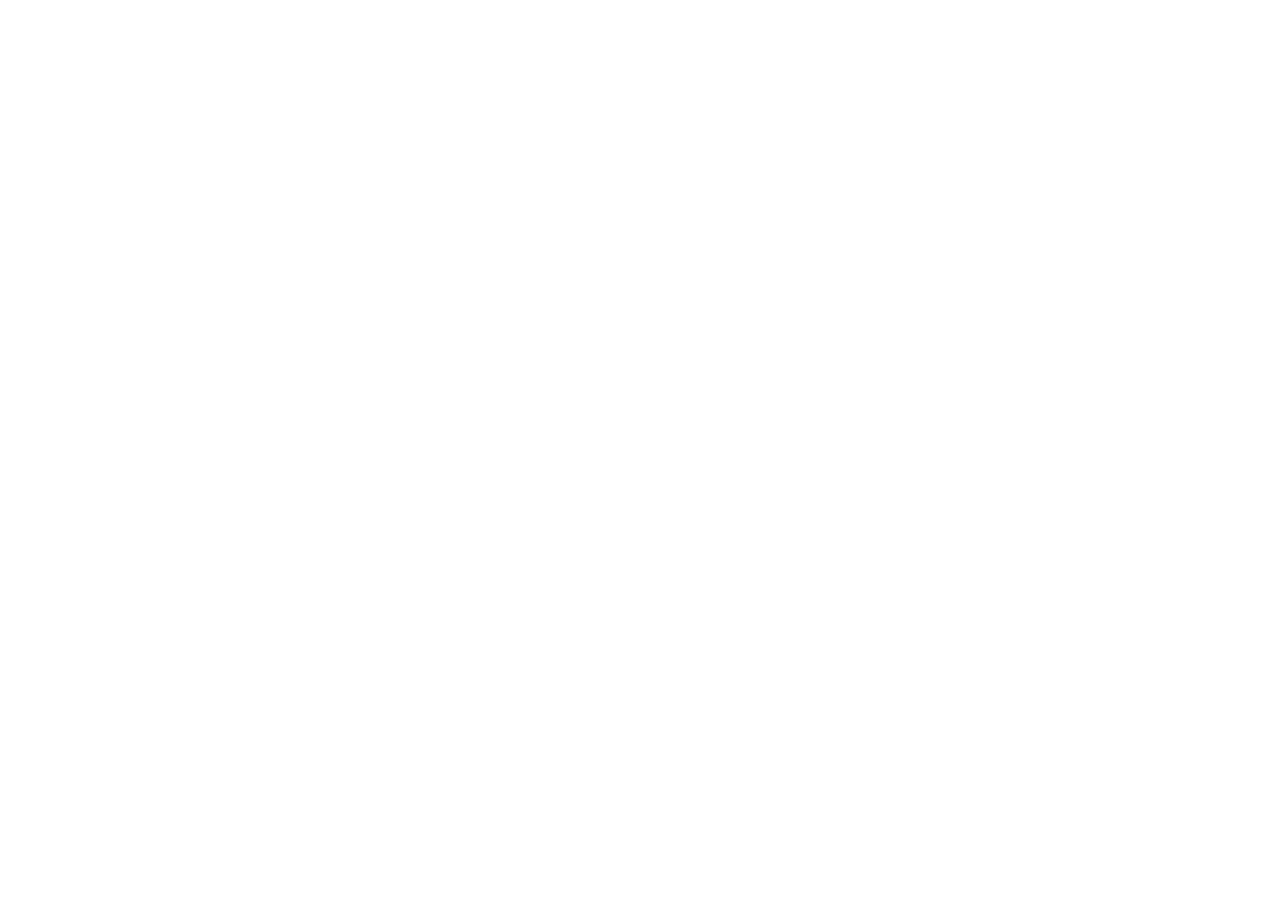
==== index_arnold.html @ 1c92f7a1 "check" ====
<!DOCTYPE html>
<html lang="fr">
<head>
    <meta charset="UTF-8">
    <meta http-equiv="X-UA-Compatible" content="IE=edge">
    <meta name="viewport" content="width=device-width, initial-scale=1.0">
    <title>SITE CUPCAKES</title>
</head>
<body>
    

</body>
</html>
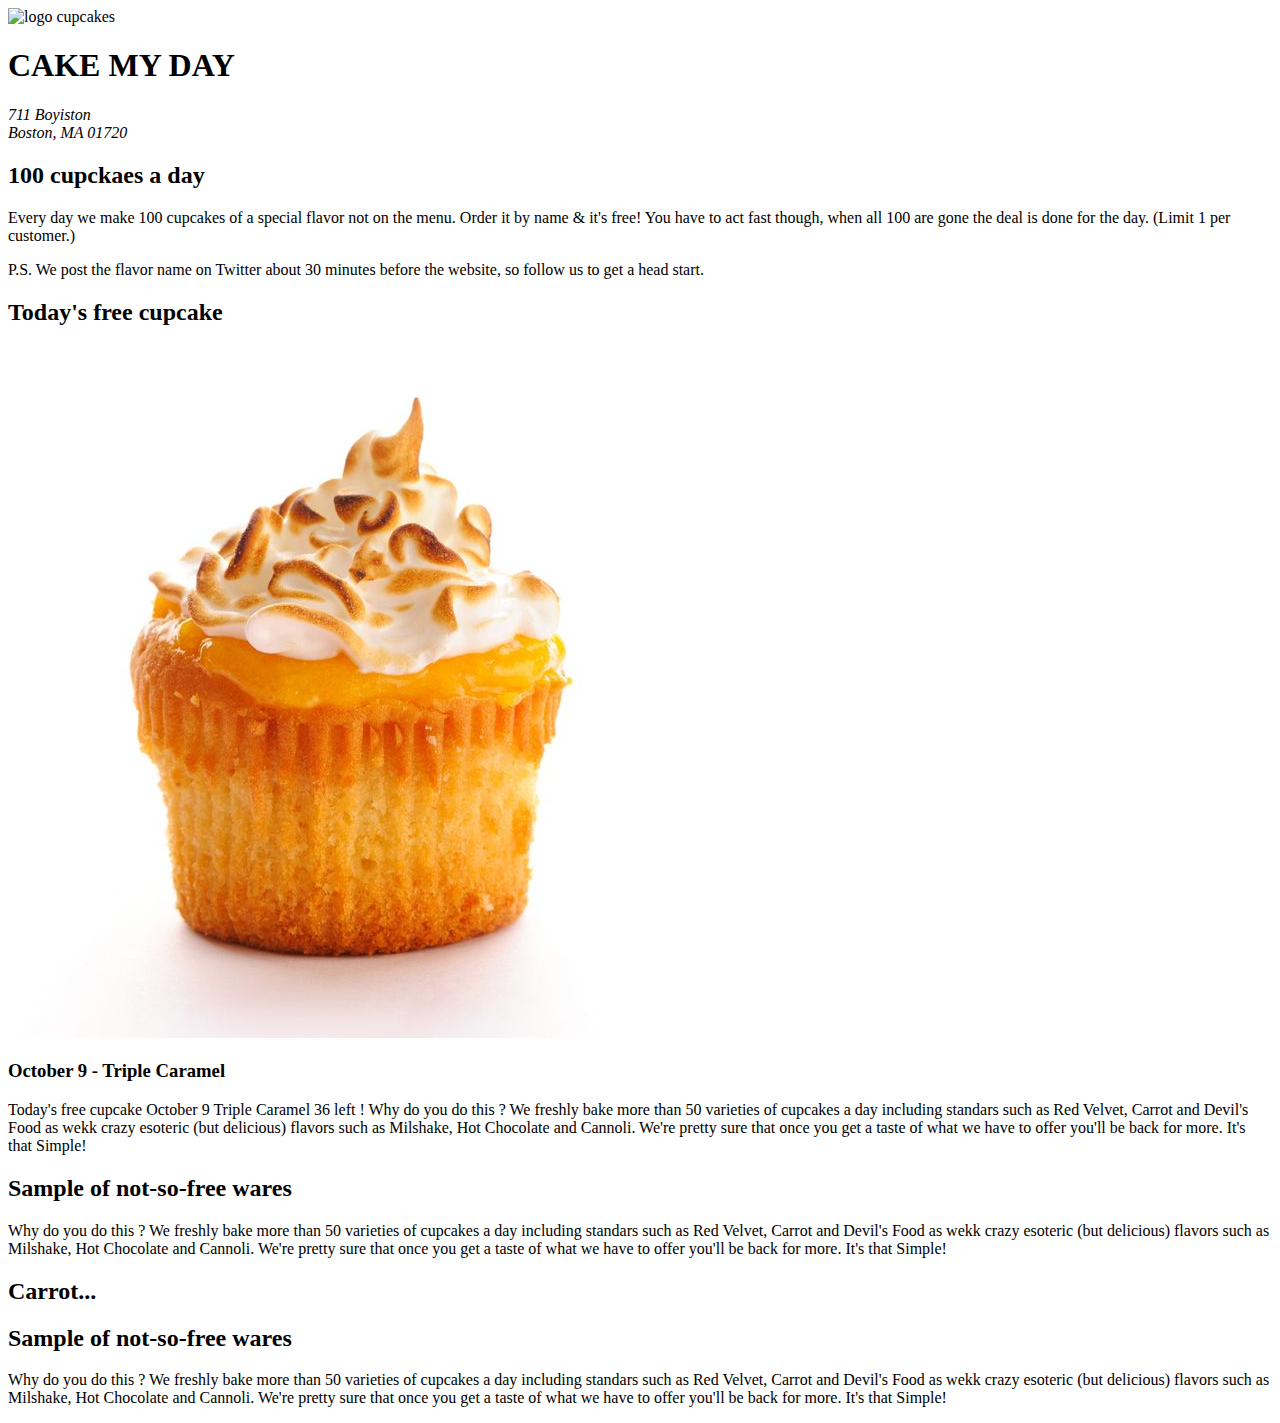
==== commit 32af3645: "index arnold" ====
--- a/index_arnold.html
+++ b/index_arnold.html
@@ -7,7 +7,72 @@
     <title>SITE CUPCAKES</title>
 </head>
 <body>
+    <!DOCTYPE html>
+<html lang="fr">
+<head>
+    <meta charset="UTF-8">
+    <meta http-equiv="X-UA-Compatible" content="IE=edge">
+    <meta name="viewport" content="width=device-width, initial-scale=1.0">
+    <title>SITE CUPCAKES</title>
+</head>
+<body>
+    <!-- en-tête -->
+    <header>
+        <img src="img/logo" alt="logo cupcakes">
+        <h1>CAKE MY DAY</h1>
+        <address>711 Boyiston
+            <br>
+            Boston, MA 01720
+        </address>
+    </header>
+    <!-- fin en-tête -->
+
+    <!-- conteneur : contenu princpal -->
+    <main>
+        <section>
+            <h2>100 cupckaes a day</h2>
+            <p>Every day we make 100 cupcakes of a special flavor not on the menu. Order it by name & it's free! You have to act fast though, when all 100 are gone the deal is done for the day. (Limit 1 per customer.) </p>
+            <p>P.S. We post the flavor name on Twitter about 30 minutes before the website, so follow us to get a head start.</p>
+        </section>
+        <!-- fin section 1 -->
+
+        <section>
+            <h2>Today's free cupcake</h2>
+            <img src="img/cupcake1.jpg" alt="">
+            <h3>October 9 - Triple Caramel</h3>
+            <p>Today's free cupcake
+                October 9
+                Triple Caramel
+                36 left !
+               
+                Why do you do this ?
+                We freshly bake more than 50 varieties of cupcakes a day including standars such as Red Velvet, Carrot and Devil's Food as wekk crazy esoteric (but delicious) flavors such as Milshake, Hot Chocolate and Cannoli. We're pretty sure that once you get a taste of what we have to offer you'll be back for more. It's that Simple!</p>
+        </section>
+        <!-- fin section 2 -->
+
+        <section>
+            <h2>Sample of not-so-free wares</h2>
+            <p>Why do you do this ?
+                We freshly bake more than 50 varieties of cupcakes a day including standars such as Red Velvet, Carrot and Devil's Food as wekk crazy esoteric (but delicious) flavors such as Milshake, Hot Chocolate and Cannoli. We're pretty sure that once you get a taste of what we have to offer you'll be back for more. It's that Simple!</p>
+        </section>
+        <!-- fin section 3 -->
+
+        <section>
+            <h2>Carrot...</h2>
+            <p><section>
+                <h2>Sample of not-so-free wares</h2>
+                <p>Why do you do this ?
+                    We freshly bake more than 50 varieties of cupcakes a day including standars such as Red Velvet, Carrot and Devil's Food as wekk crazy esoteric (but delicious) flavors such as Milshake, Hot Chocolate and Cannoli. We're pretty sure that once you get a taste of what we have to offer you'll be back for more. It's that Simple!</p>
+            </section>
+            <!-- fin section 3 --></p>
+        </section>
+        <!-- fin section 3 -->
+
+    </main>
+    <!-- fin conteneur -->
+      
     
+</html>
 
 </body>
 </html>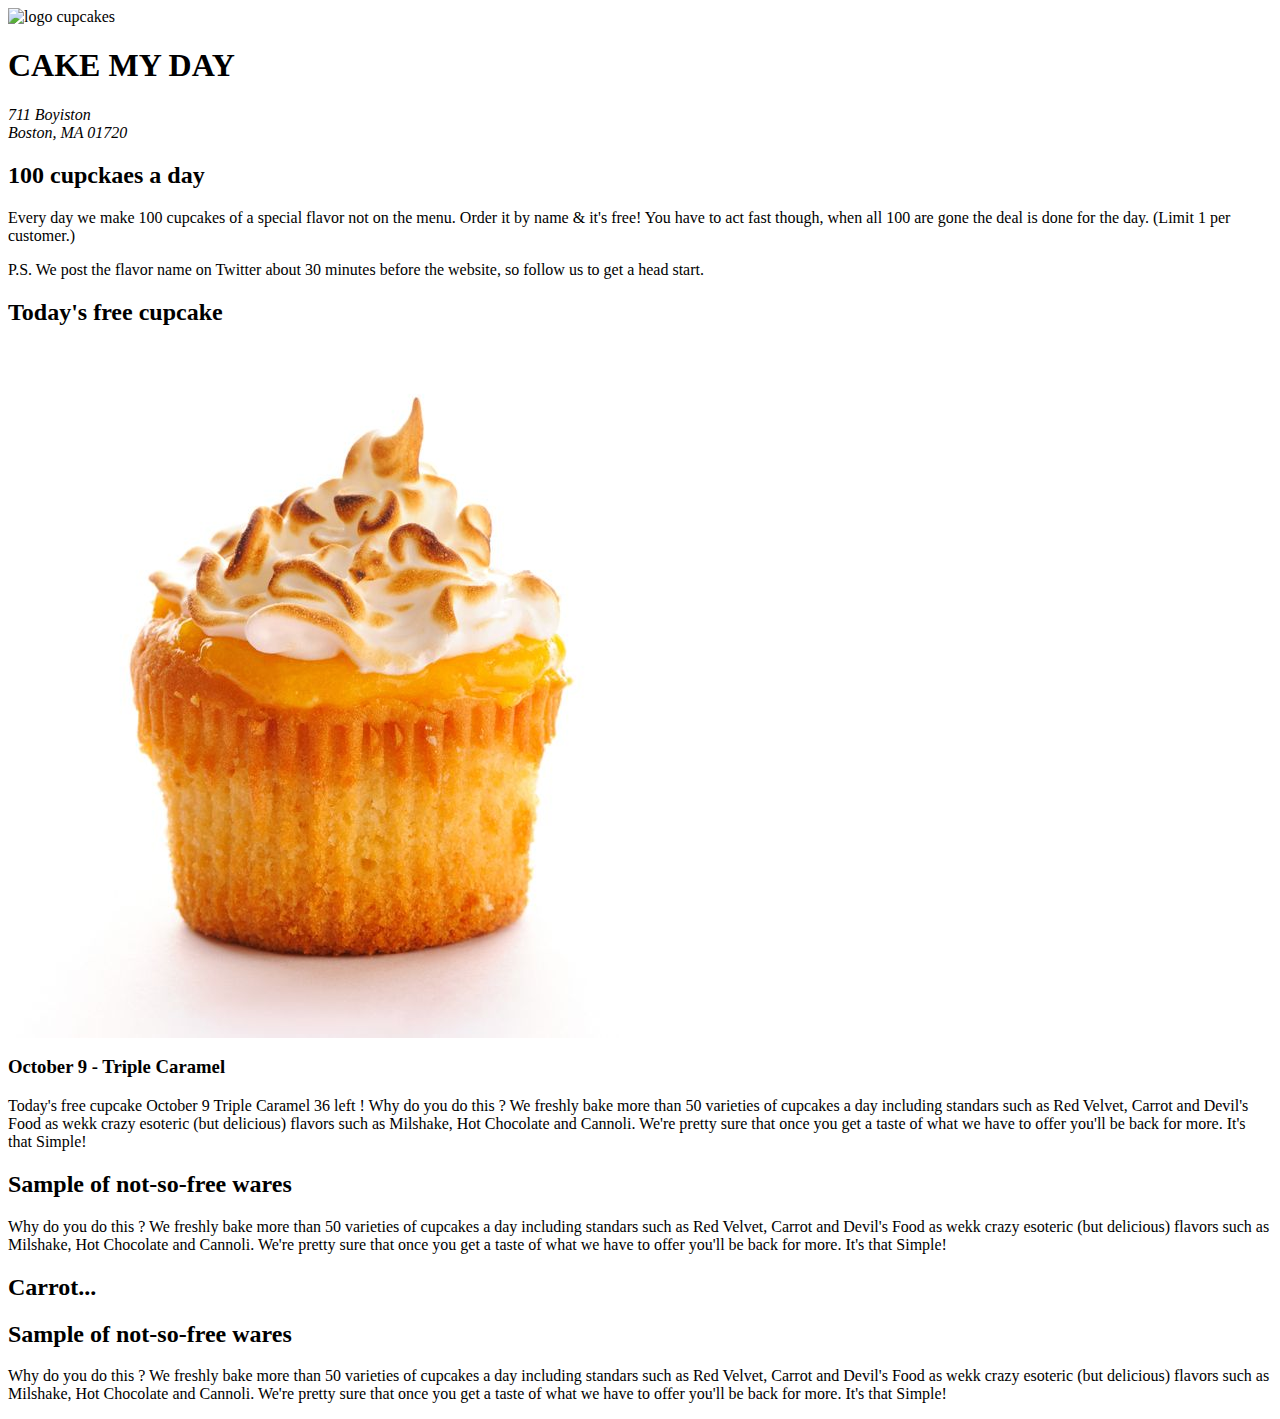
==== commit a323b906: "Update index_arnold.html" ====
--- a/index_arnold.html
+++ b/index_arnold.html
@@ -1,11 +1,4 @@
-<!DOCTYPE html>
-<html lang="fr">
-<head>
-    <meta charset="UTF-8">
-    <meta http-equiv="X-UA-Compatible" content="IE=edge">
-    <meta name="viewport" content="width=device-width, initial-scale=1.0">
-    <title>SITE CUPCAKES</title>
-</head>
+
 <body>
     <!DOCTYPE html>
 <html lang="fr">
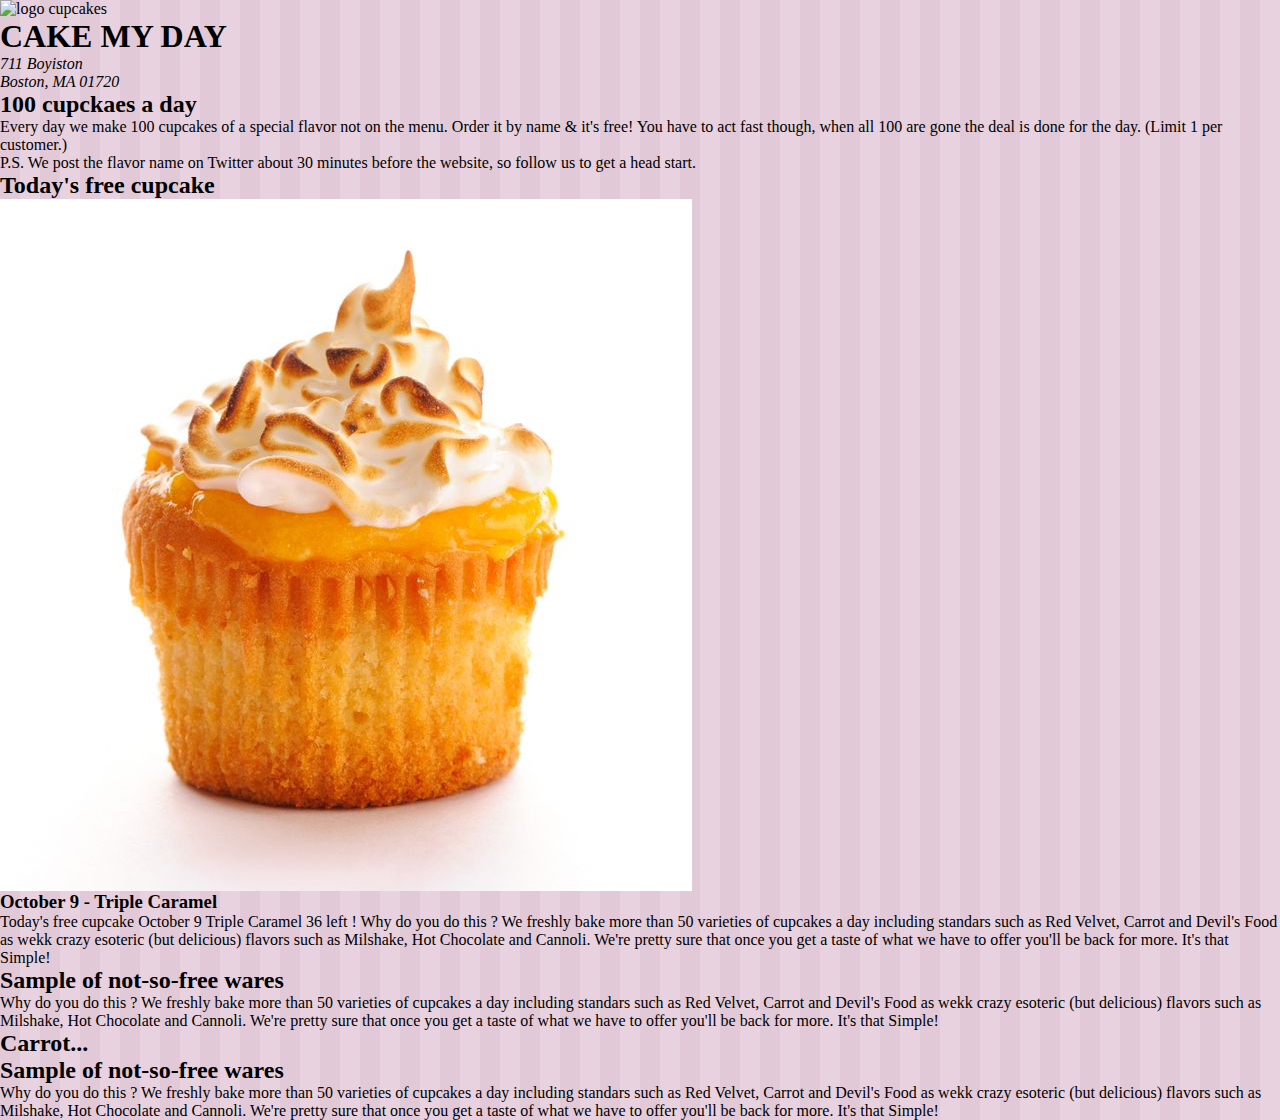
==== commit e67e9801: "cours suite" ====
--- a/index_arnold.html
+++ b/index_arnold.html
@@ -6,6 +6,8 @@
     <meta charset="UTF-8">
     <meta http-equiv="X-UA-Compatible" content="IE=edge">
     <meta name="viewport" content="width=device-width, initial-scale=1.0">
+
+    <link rel="stylesheet" href="css/style.css">
     <title>SITE CUPCAKES</title>
 </head>
 <body>
--- a/css/style.css
+++ b/css/style.css
@@ -0,0 +1,12 @@
+/* Styles css pour cupcakes*/
+
+* {
+    box-sizing: border-box;
+    margin: 0;
+    padding: 0;
+}
+
+body {
+    margin: 0 auto;
+    background: repeating-linear-gradient(90deg, #E2C9D7, #E2C9D7 20px, #E9D2DF 0, #E9D2DF 40px);
+}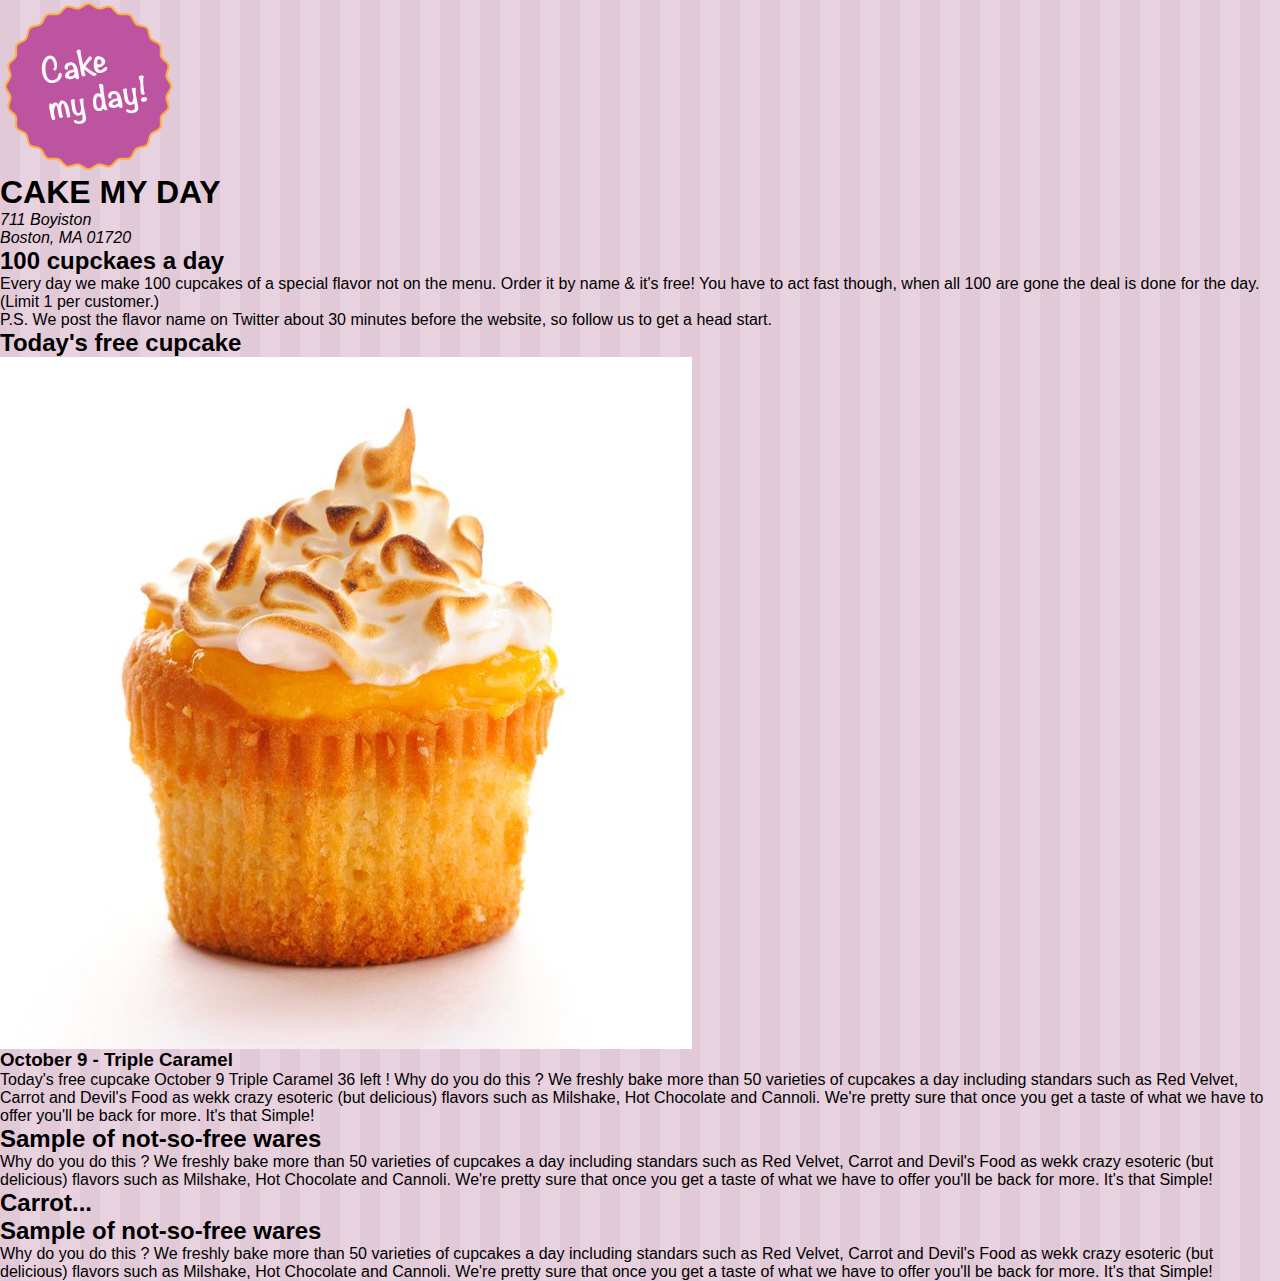
==== commit 76aed012: "suite cours" ====
--- a/index_arnold.html
+++ b/index_arnold.html
@@ -13,7 +13,7 @@
 <body>
     <!-- en-tête -->
     <header>
-        <img src="img/logo" alt="logo cupcakes">
+        <img src="img/logo.png" alt="logo cupcakes">
         <h1>CAKE MY DAY</h1>
         <address>711 Boyiston
             <br>
@@ -23,7 +23,7 @@
     <!-- fin en-tête -->
 
     <!-- conteneur : contenu princpal -->
-    <main>
+    <main class="container">
         <section>
             <h2>100 cupckaes a day</h2>
             <p>Every day we make 100 cupcakes of a special flavor not on the menu. Order it by name & it's free! You have to act fast though, when all 100 are gone the deal is done for the day. (Limit 1 per customer.) </p>
--- a/css/style.css
+++ b/css/style.css
@@ -6,7 +6,19 @@
     padding: 0;
 }
 
+/* déclaration des couleurs en :root */
+:root {
+    --pink: #bd549f;
+    --blanc: #fff;
+    --noir: #000;
+}
+
 body {
     margin: 0 auto;
     background: repeating-linear-gradient(90deg, #E2C9D7, #E2C9D7 20px, #E9D2DF 0, #E9D2DF 40px);
+    font-family: Arial, Helvetica, sans-serif;
+}
+
+.container{
+    
 }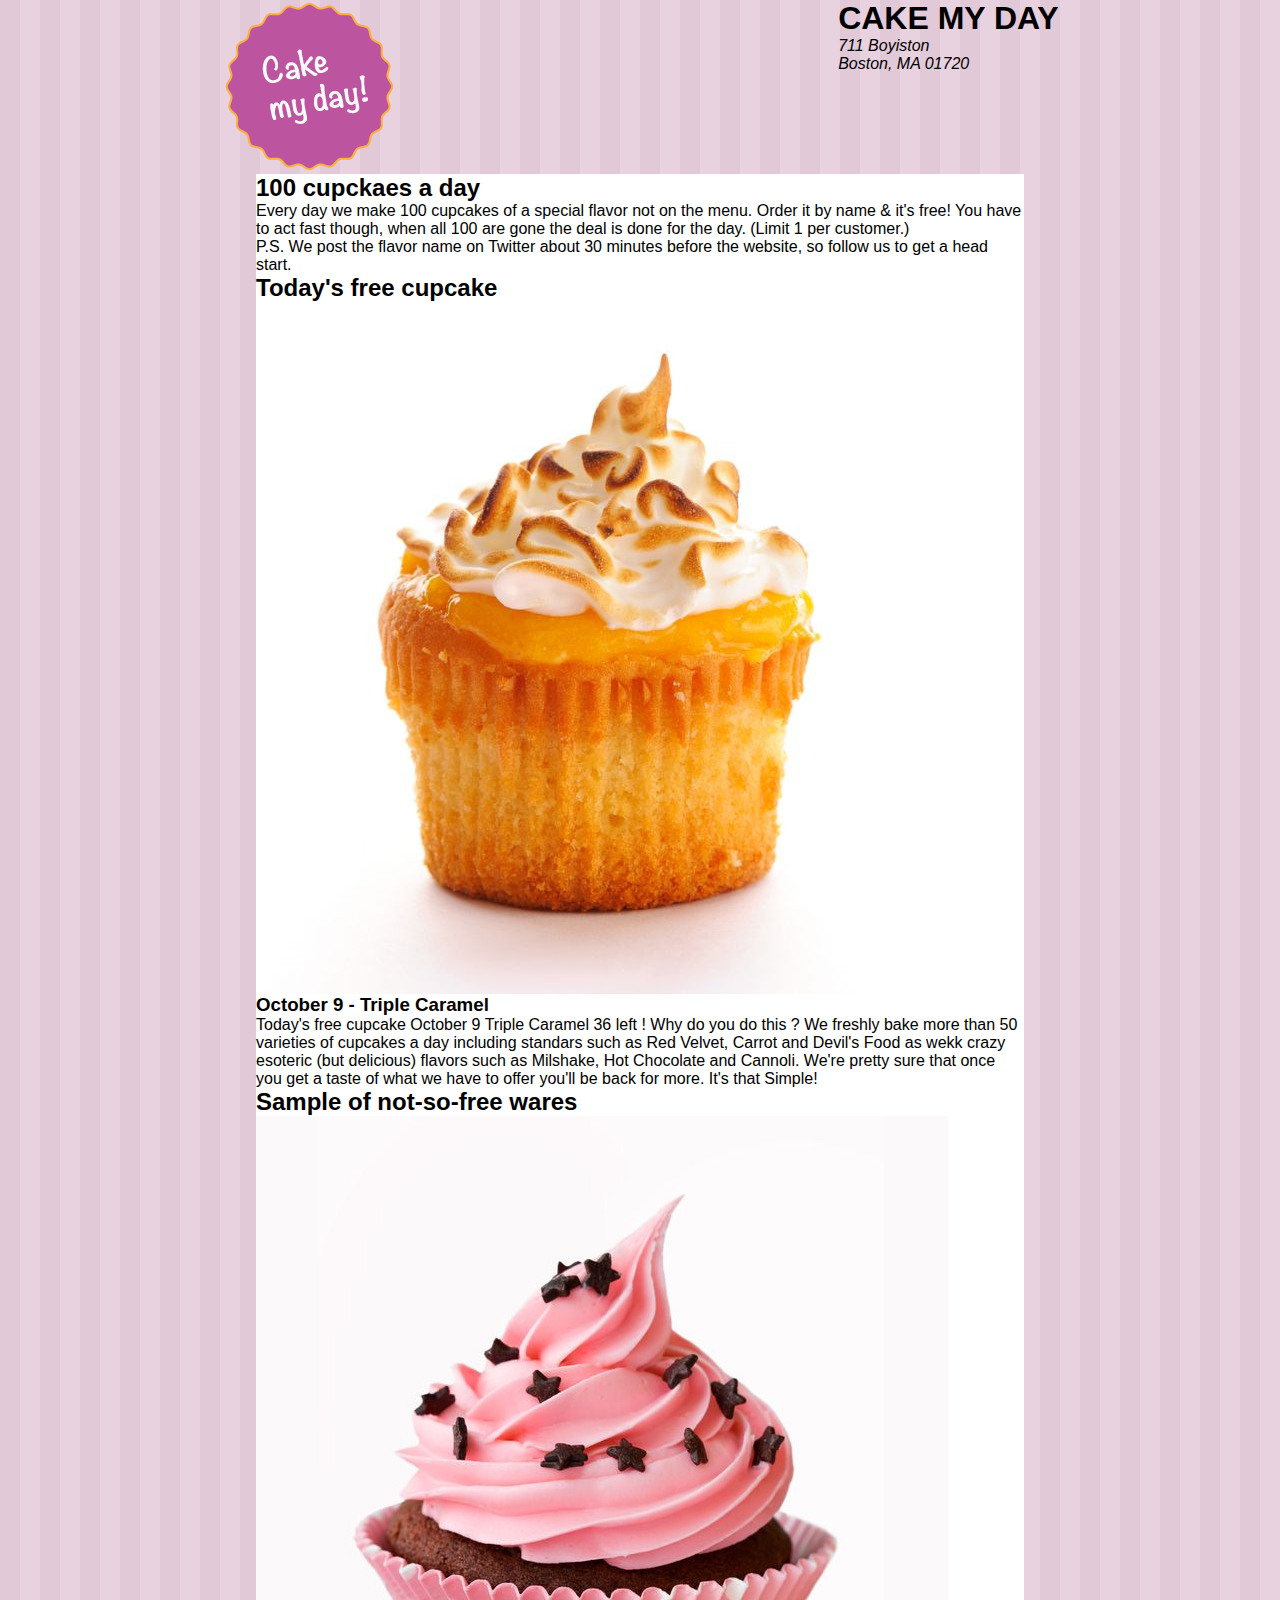
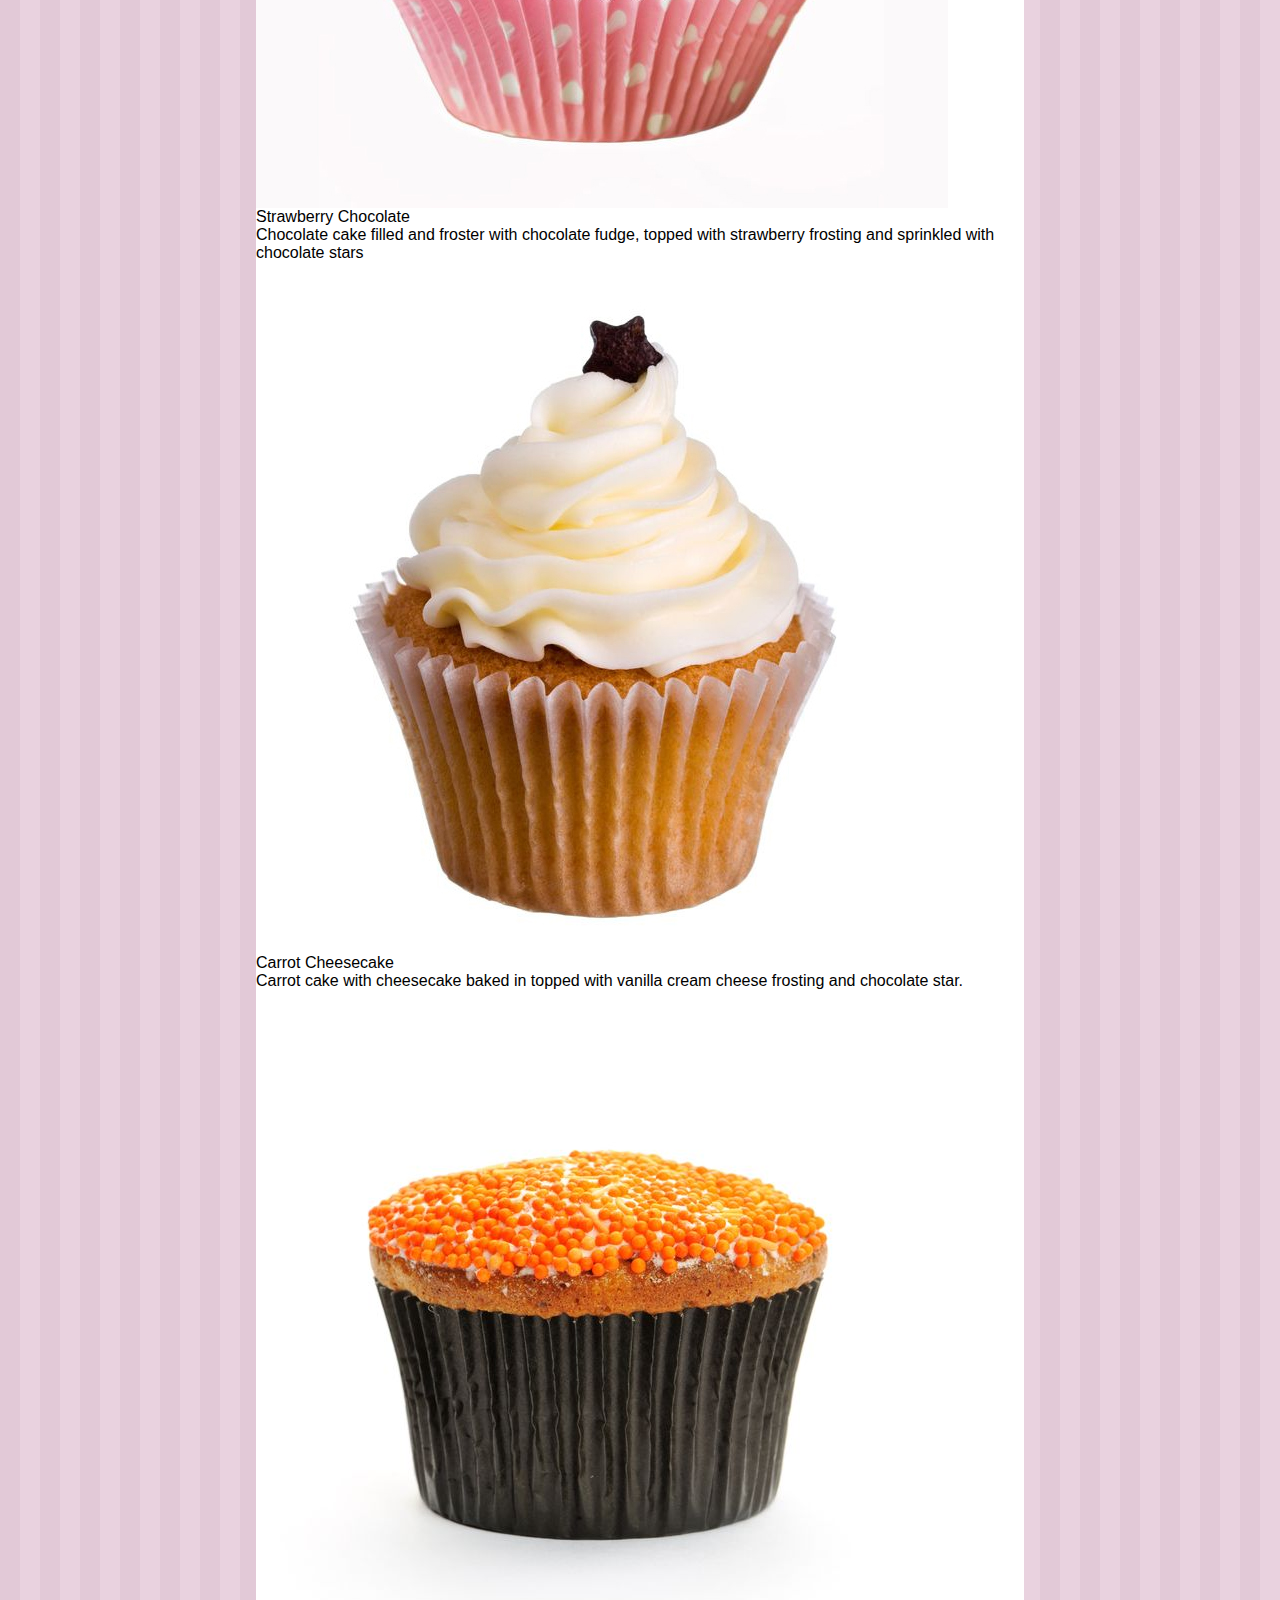
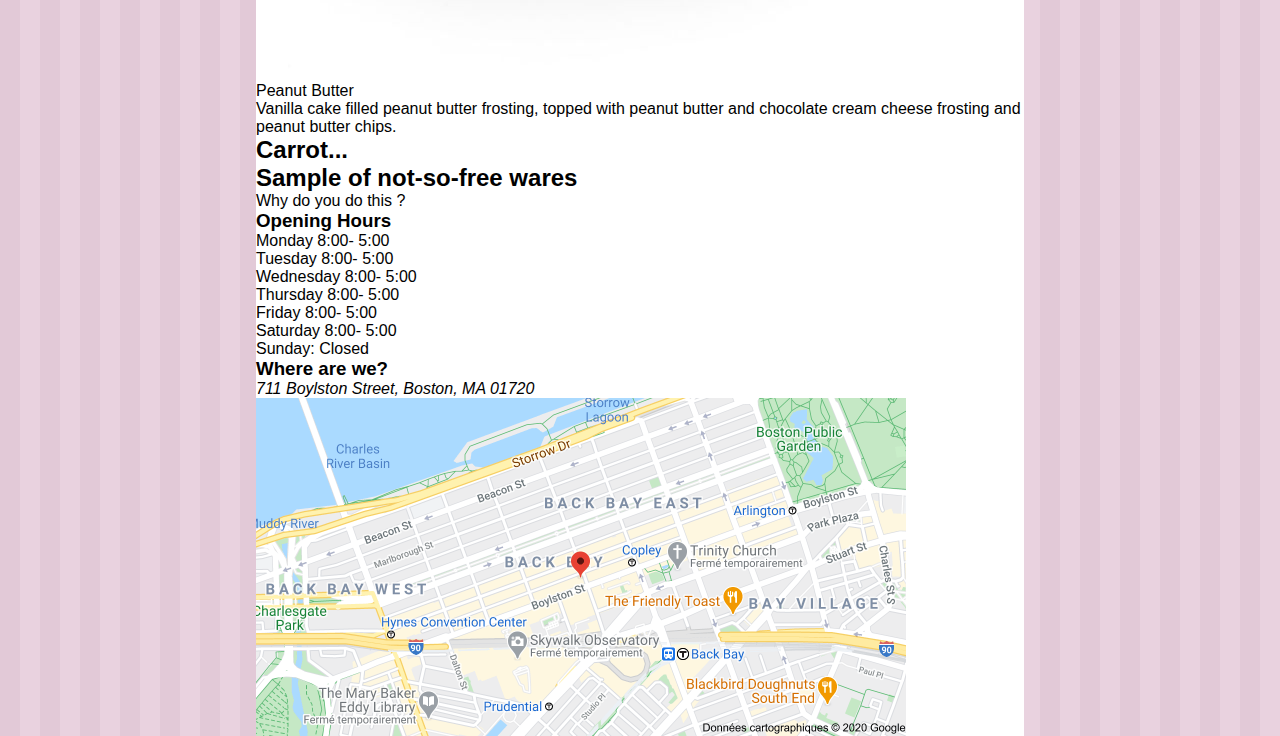
==== commit 6ce17e14: "suite cours" ====
--- a/index_arnold.html
+++ b/index_arnold.html
@@ -7,31 +7,32 @@
     <meta http-equiv="X-UA-Compatible" content="IE=edge">
     <meta name="viewport" content="width=device-width, initial-scale=1.0">
 
-    <link rel="stylesheet" href="css/style.css">
+    <link rel="stylesheet" href="css/style_arnold.css">
     <title>SITE CUPCAKES</title>
 </head>
 <body>
     <!-- en-tête -->
-    <header>
+    <header class="">
         <img src="img/logo.png" alt="logo cupcakes">
-        <h1>CAKE MY DAY</h1>
-        <address>711 Boyiston
-            <br>
+        <div>
+            <h1>CAKE MY DAY</h1>
+            <address>711 Boyiston<br>
             Boston, MA 01720
-        </address>
+            </address>
+        </div>
     </header>
     <!-- fin en-tête -->
 
     <!-- conteneur : contenu princpal -->
     <main class="container">
-        <section>
+        <section class="">
             <h2>100 cupckaes a day</h2>
             <p>Every day we make 100 cupcakes of a special flavor not on the menu. Order it by name & it's free! You have to act fast though, when all 100 are gone the deal is done for the day. (Limit 1 per customer.) </p>
             <p>P.S. We post the flavor name on Twitter about 30 minutes before the website, so follow us to get a head start.</p>
         </section>
         <!-- fin section 1 -->
 
-        <section>
+        <section class="">
             <h2>Today's free cupcake</h2>
             <img src="img/cupcake1.jpg" alt="">
             <h3>October 9 - Triple Caramel</h3>
@@ -45,29 +46,59 @@
         </section>
         <!-- fin section 2 -->
 
-        <section>
+        <section class="row">
             <h2>Sample of not-so-free wares</h2>
-            <p>Why do you do this ?
-                We freshly bake more than 50 varieties of cupcakes a day including standars such as Red Velvet, Carrot and Devil's Food as wekk crazy esoteric (but delicious) flavors such as Milshake, Hot Chocolate and Cannoli. We're pretty sure that once you get a taste of what we have to offer you'll be back for more. It's that Simple!</p>
+            <div>
+                <img src="img/cupcake2.jpg" alt="">
+                <p>Strawberry Chocolate<br> Chocolate cake filled and froster with chocolate fudge, topped with strawberry frosting and sprinkled with chocolate stars</p>
+            </div>
+            <div>
+                <img src="img/cupcake3.jpg" alt="">
+                <p>Carrot Cheesecake<br> Carrot cake with cheesecake baked in topped with vanilla cream cheese frosting and chocolate star.</p>
+            </div>
+            <div>
+                <img src="img/cupcake4.jpg" alt="">
+                <p>Peanut Butter<br> Vanilla cake filled peanut butter frosting, topped with peanut butter and chocolate cream cheese frosting and peanut butter chips.</p>
+            </div>
         </section>
         <!-- fin section 3 -->
 
-        <section>
+        <section class="">
             <h2>Carrot...</h2>
-            <p><section>
+            <p>
+            <section>
                 <h2>Sample of not-so-free wares</h2>
                 <p>Why do you do this ?
-                    We freshly bake more than 50 varieties of cupcakes a day including standars such as Red Velvet, Carrot and Devil's Food as wekk crazy esoteric (but delicious) flavors such as Milshake, Hot Chocolate and Cannoli. We're pretty sure that once you get a taste of what we have to offer you'll be back for more. It's that Simple!</p>
+                   
             </section>
-            <!-- fin section 3 --></p>
+            <!-- fin section 4 --></p>
         </section>
-        <!-- fin section 3 -->
+
+        <footer class="">
+            <div>
+                <h3>Opening Hours</h3>
+                <p>Monday 8:00- 5:00</p>
+                <p>Tuesday 8:00- 5:00</p>
+                <p>Wednesday 8:00- 5:00</p>
+                <p>Thursday 8:00- 5:00</p>
+                <p>Friday 8:00- 5:00</p>
+                <p>Saturday 8:00- 5:00</p>
+                <p>Sunday: Closed</p>
+            </div>
+            <div>
+                <h3>Where are we?</h3>
+                <address>711 Boylston Street, Boston, MA 01720
+                </address>
+                <img src="img/map_boston.png" alt="Map Boston">
+            </div>
+
+        </footer>
+
 
     </main>
     <!-- fin conteneur -->
       
     
-</html>
 
 </body>
 </html>--- a/css/style_arnold.css
+++ b/css/style_arnold.css
@@ -0,0 +1,31 @@
+/* Styles css pour cupcakes*/
+
+* {
+    box-sizing: border-box;
+    margin: 0;
+    padding: 0;
+}
+
+/* déclaration des couleurs en :root */
+:root {
+    --pink: #bd549f;
+    --blanc: #fff;
+    --noir: #000;
+}
+
+body {
+    background: repeating-linear-gradient(90deg, #E2C9D7, #E2C9D7 20px, #E9D2DF 0, #E9D2DF 40px);
+    font-family: Arial, Helvetica, sans-serif;
+}
+
+.container{
+    margin: 0 auto;
+    width: 60%;
+    background-color: var(--blanc); 
+}
+
+header {
+    display: flex;
+    justify-content: space-around;
+    
+}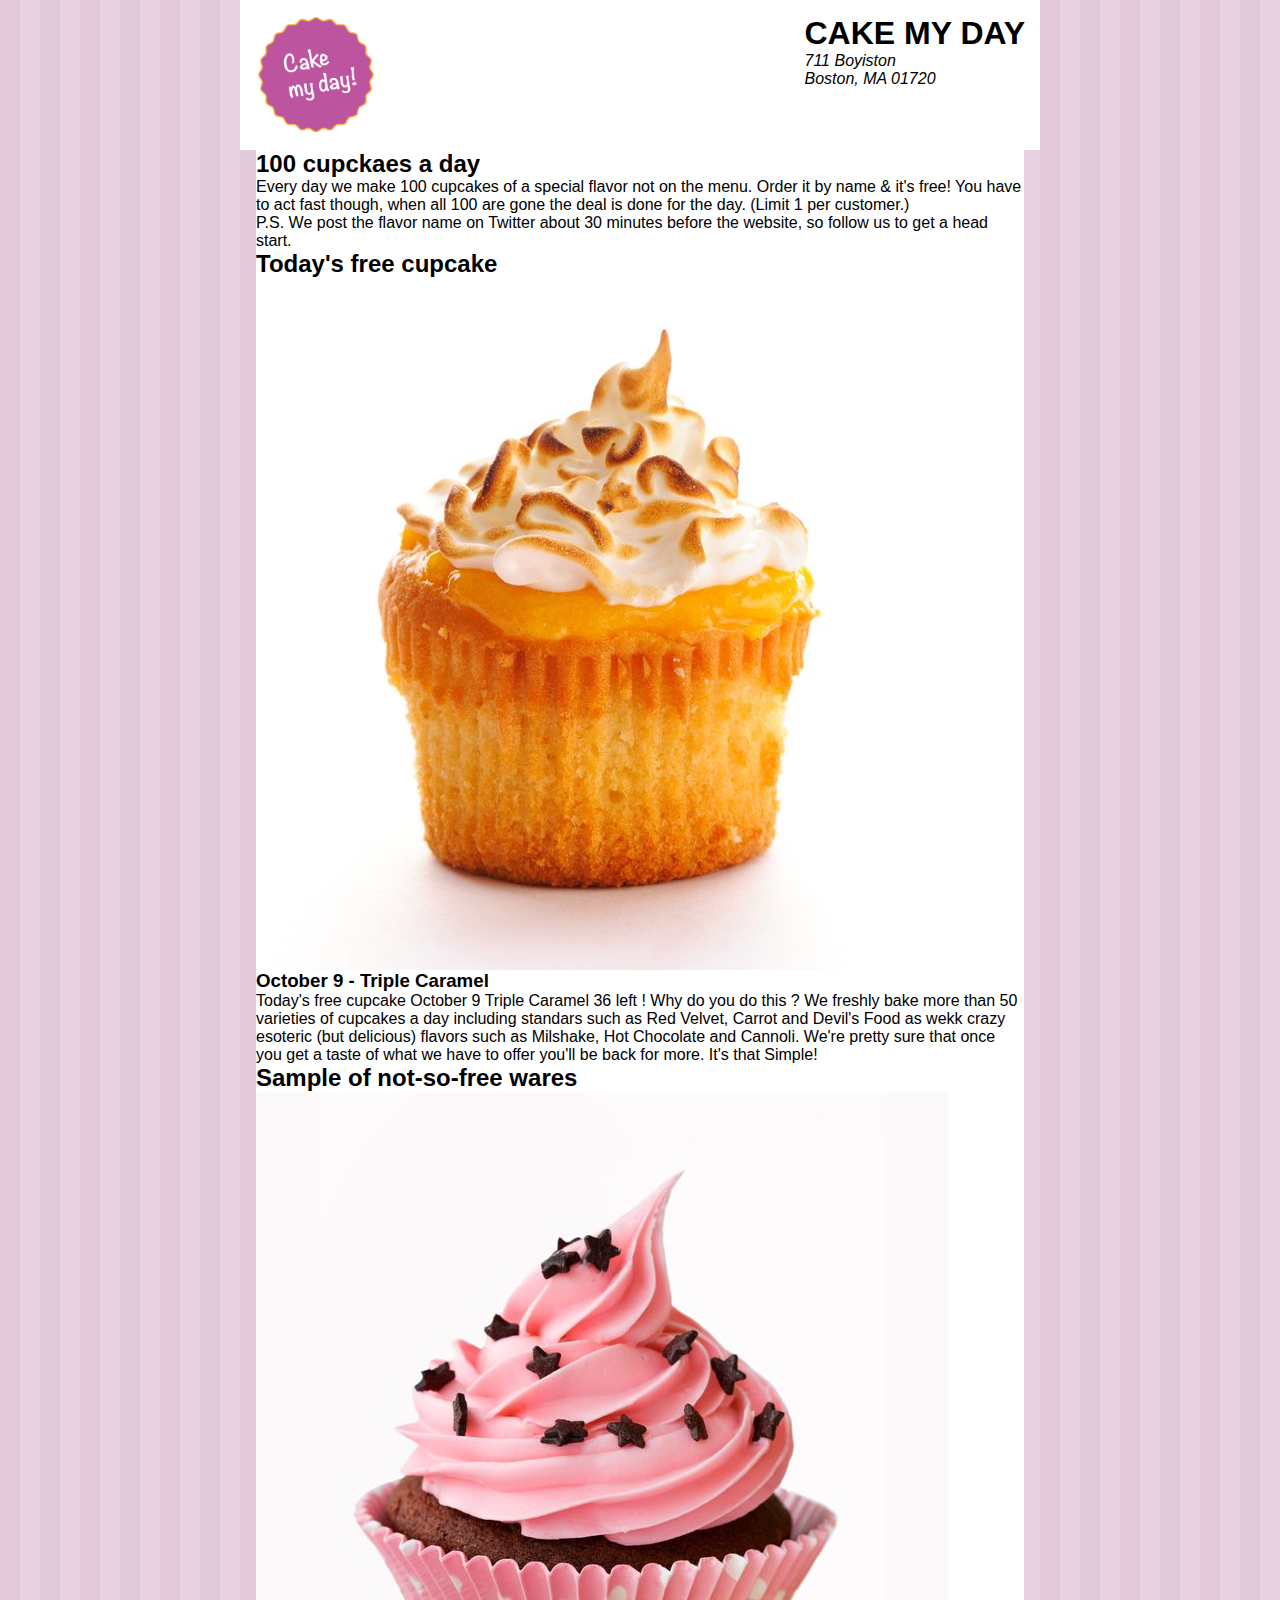
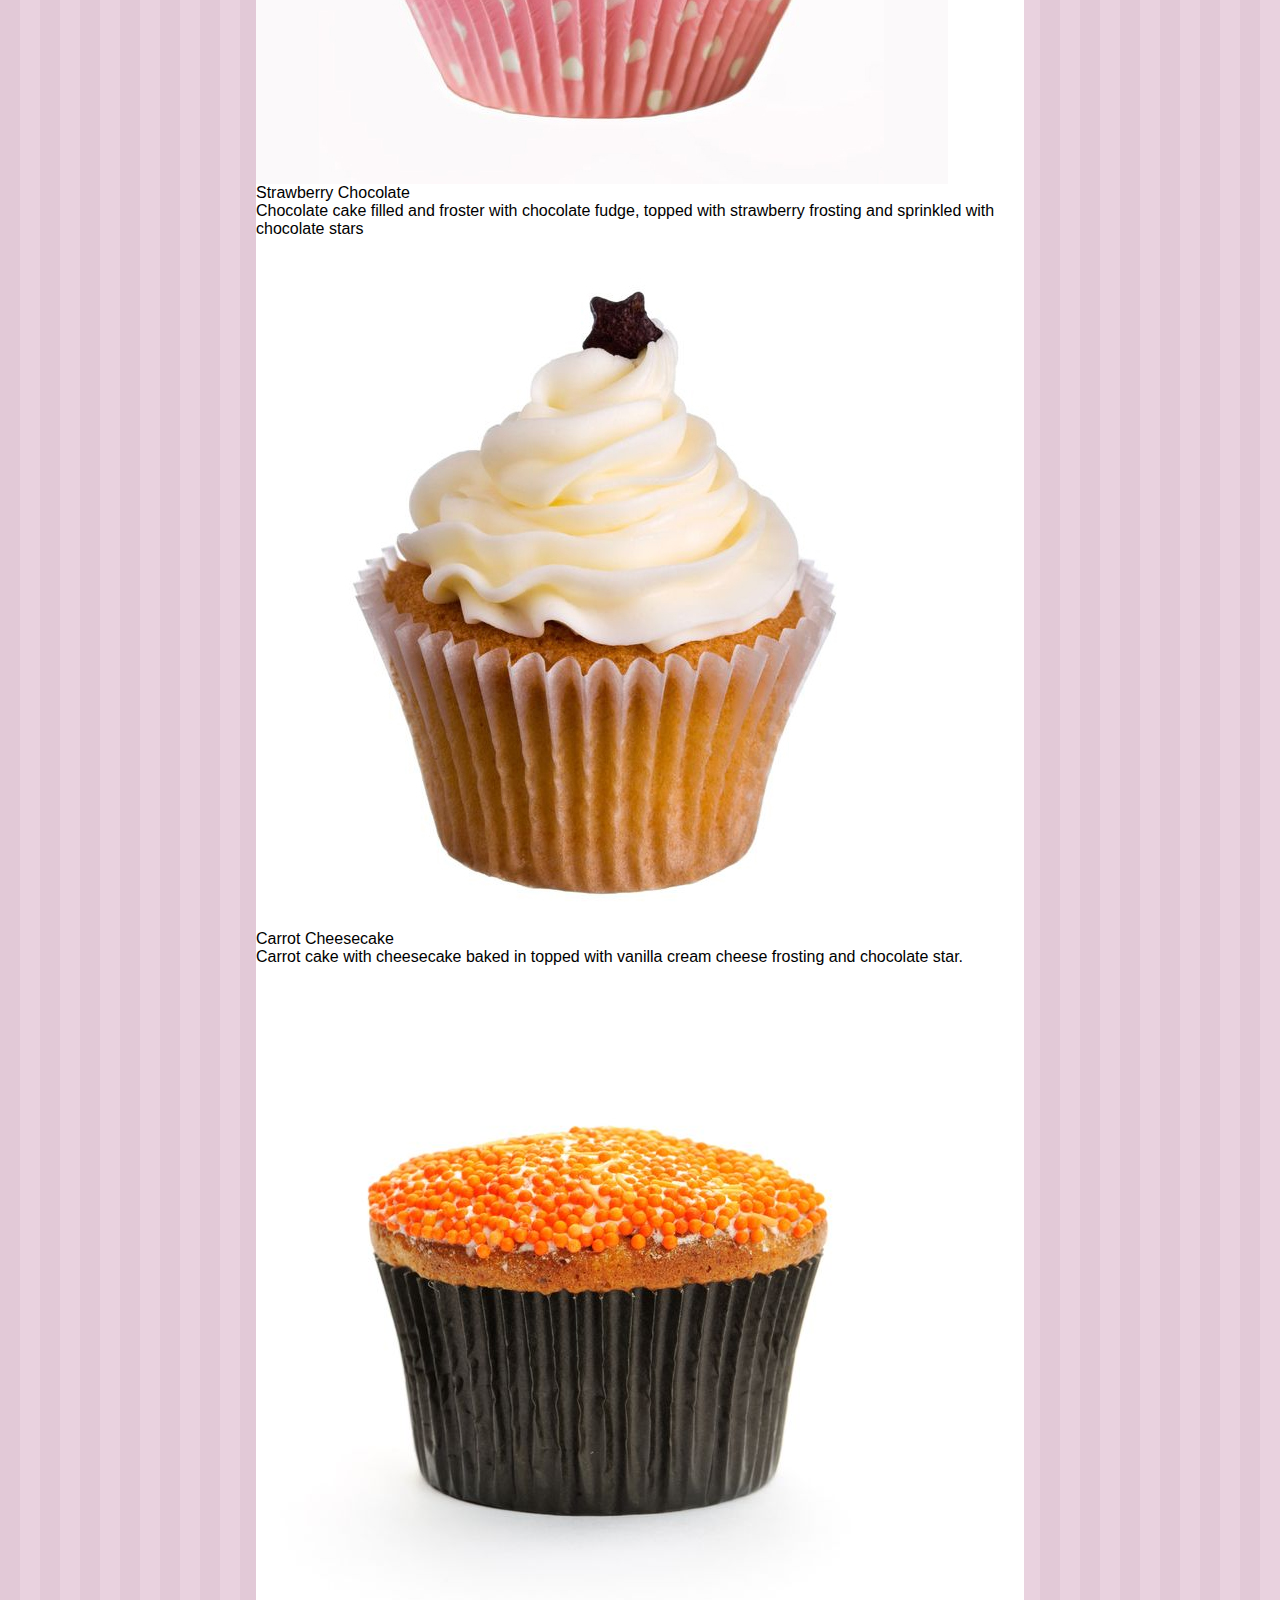
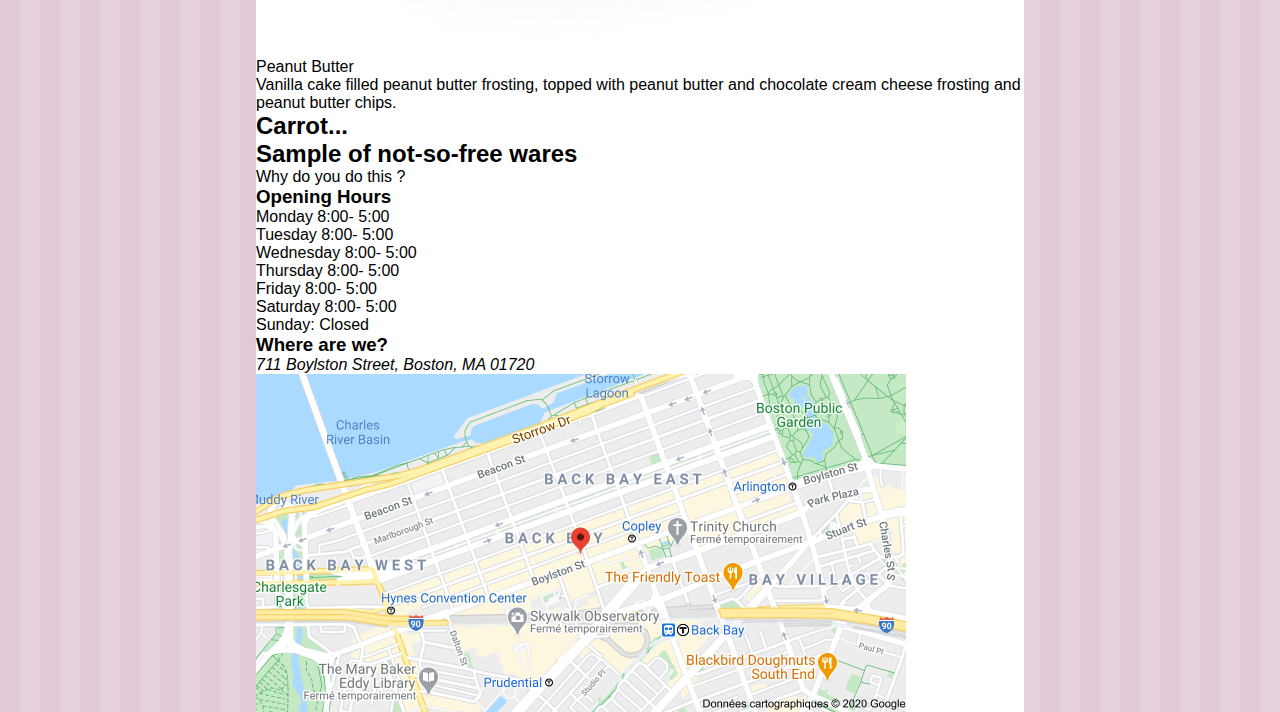
==== commit adbaada6: "suite cours" ====
--- a/index_arnold.html
+++ b/index_arnold.html
@@ -48,16 +48,14 @@
 
         <section class="row">
             <h2>Sample of not-so-free wares</h2>
-            <div>
-                <img src="img/cupcake2.jpg" alt="">
+            <div id="galerie" class="display-flex jc space-around">
+                <img src="img/cupcake2.jpg" alt="" class="img-200">
                 <p>Strawberry Chocolate<br> Chocolate cake filled and froster with chocolate fudge, topped with strawberry frosting and sprinkled with chocolate stars</p>
-            </div>
-            <div>
-                <img src="img/cupcake3.jpg" alt="">
+            
+                <img src="img/cupcake3.jpg" alt="" class="img-200">
                 <p>Carrot Cheesecake<br> Carrot cake with cheesecake baked in topped with vanilla cream cheese frosting and chocolate star.</p>
-            </div>
-            <div>
-                <img src="img/cupcake4.jpg" alt="">
+
+                <img src="img/cupcake4.jpg" alt="" class="img-200">
                 <p>Peanut Butter<br> Vanilla cake filled peanut butter frosting, topped with peanut butter and chocolate cream cheese frosting and peanut butter chips.</p>
             </div>
         </section>
--- a/css/style_arnold.css
+++ b/css/style_arnold.css
@@ -25,7 +25,103 @@
 }
 
 header {
+    margin: 0 auto;
     display: flex;
-    justify-content: space-around;
+    height: 150px;
+    width: 800px;
+    background-color: var(--blanc);
+    justify-content: space-between;
+    padding: 15px;
+
+}/*  déclaration des colonnes */
+.row {
+    display: flex;
+    flex-flow: row wrap;
+}
+
+.col-1 {
+    width: 6.333333%;
+    margin: 1%;
+}
+.col-2 {
+    width: 14.6666%;
+    margin: 1%;
+}
+.col-3 {
+    width: 23%;
+    margin: 1%;
+}
+.col-4 {
+    width: 31.333333%;
+    margin: 1%;
+}
+.col-5 {
+    width: 39.6666666%;
+    margin: 1%;
+}
+.col-6 {
+    width: 48%;
+    margin: 1%;
+}
+.col-7 {
+    width: 56.333333%; 
+    margin: 1%;
+}
+.col-8 {
+    width: 64.666666%;
+    margin: 1%; 
+}
+.col-9 {
+    width: 73%;
+    margin: 1%;  
+}
+.col-10 {
+    width: 81.333333%;
+    margin: 1%;  
+}
+.col-11 {
+    width: 89.666666%;
+    margin: 1%;   
+}
+.col-12 {
+    width: 98%;
+    margin: 1%;   
+}
+
+/* Déclkaration des mediaqueries */
+
+@media screen and (max-width: 800px) {
+    .conteneur {
+        width: 100%;
+    }
+
+    /* ici on déclare que notre colonne doit faire toute la largeur de son parent donc 100% */
+    .col-xs-12 {
+        width: 100%;
+    }
+
+    header {
+        padding-left: 0;
+        flex-flow: column wrap;
+        text-align: center;
+    }
+
+    nav a {
+        padding: 5px;
+    }
+
+    /* pour les tablettes  */
+    @media screen and (min-width: 801px) and (max-width: 1200px)  { 
+        .conteneur {
+            width: 100%;
+        }
     
-}+        .col-md-12 {
+            width: 100%;
+        }
+    }
+}
+
+
+
+
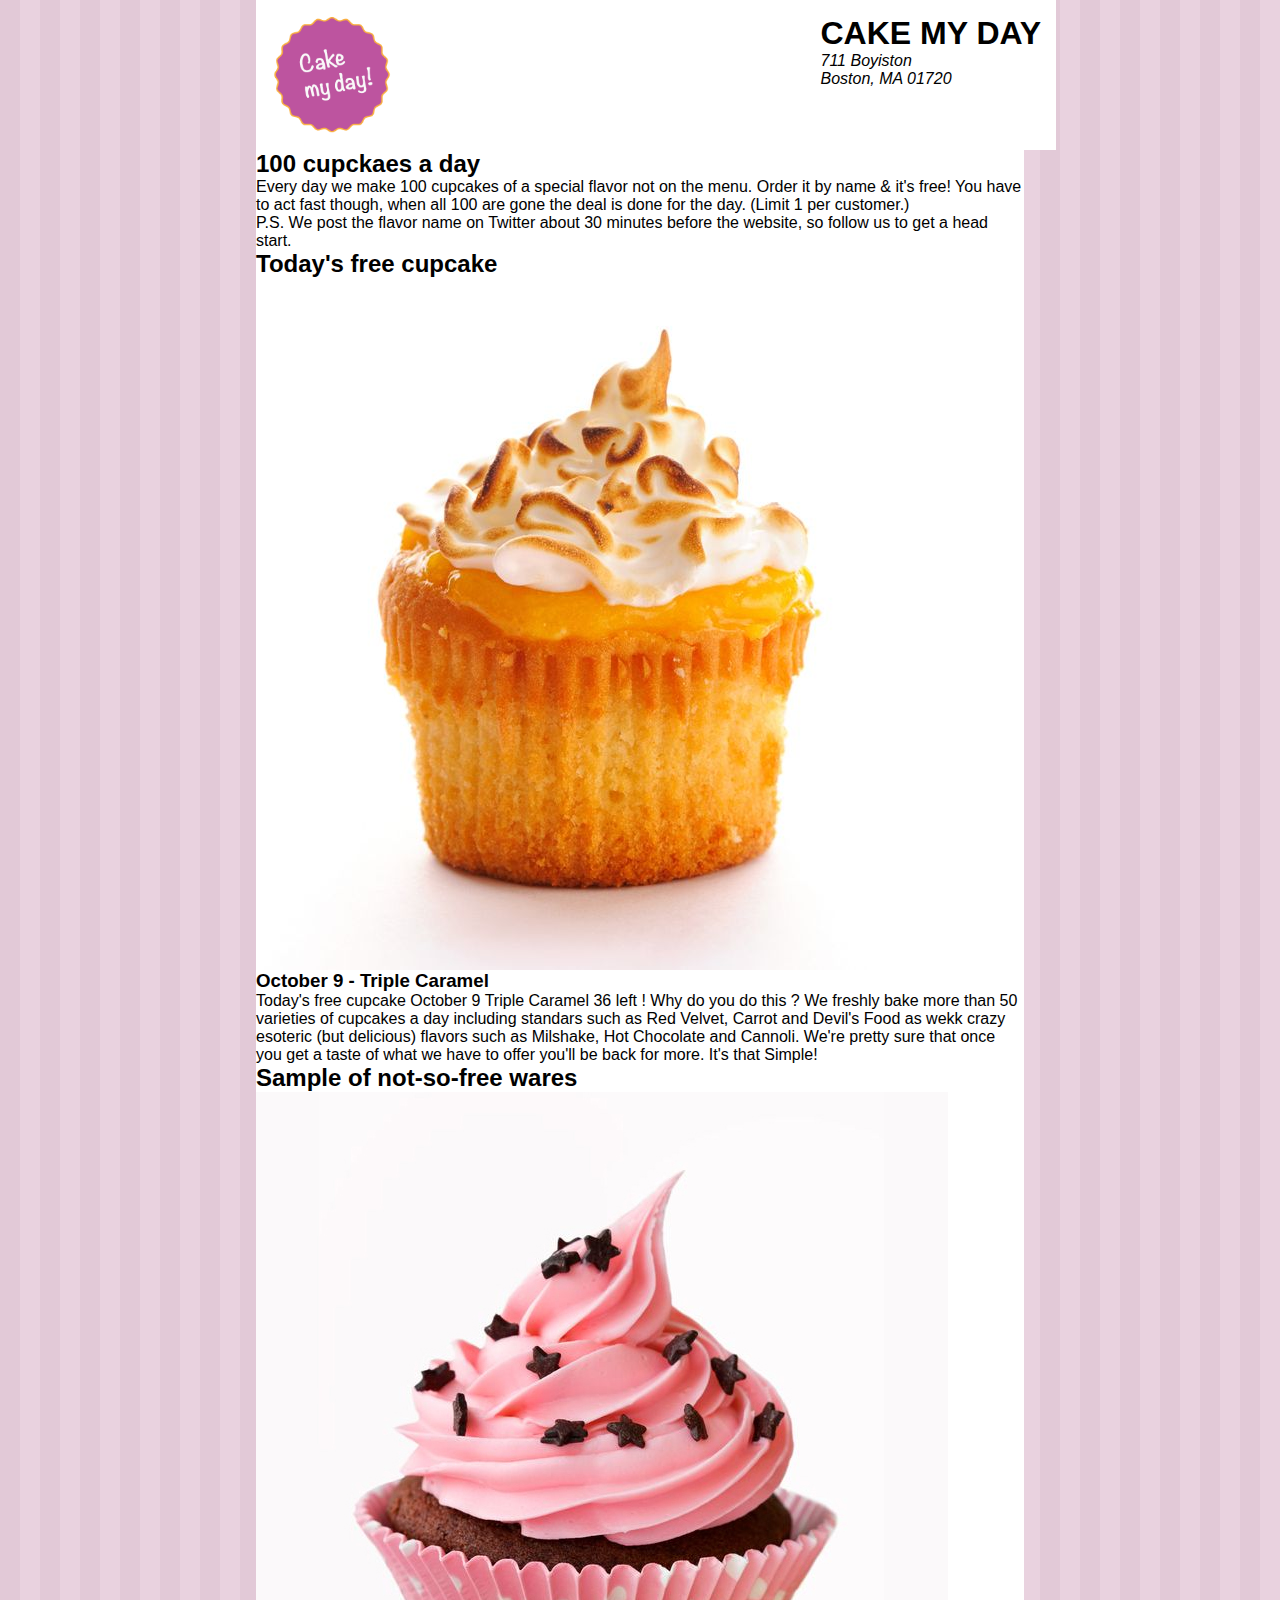
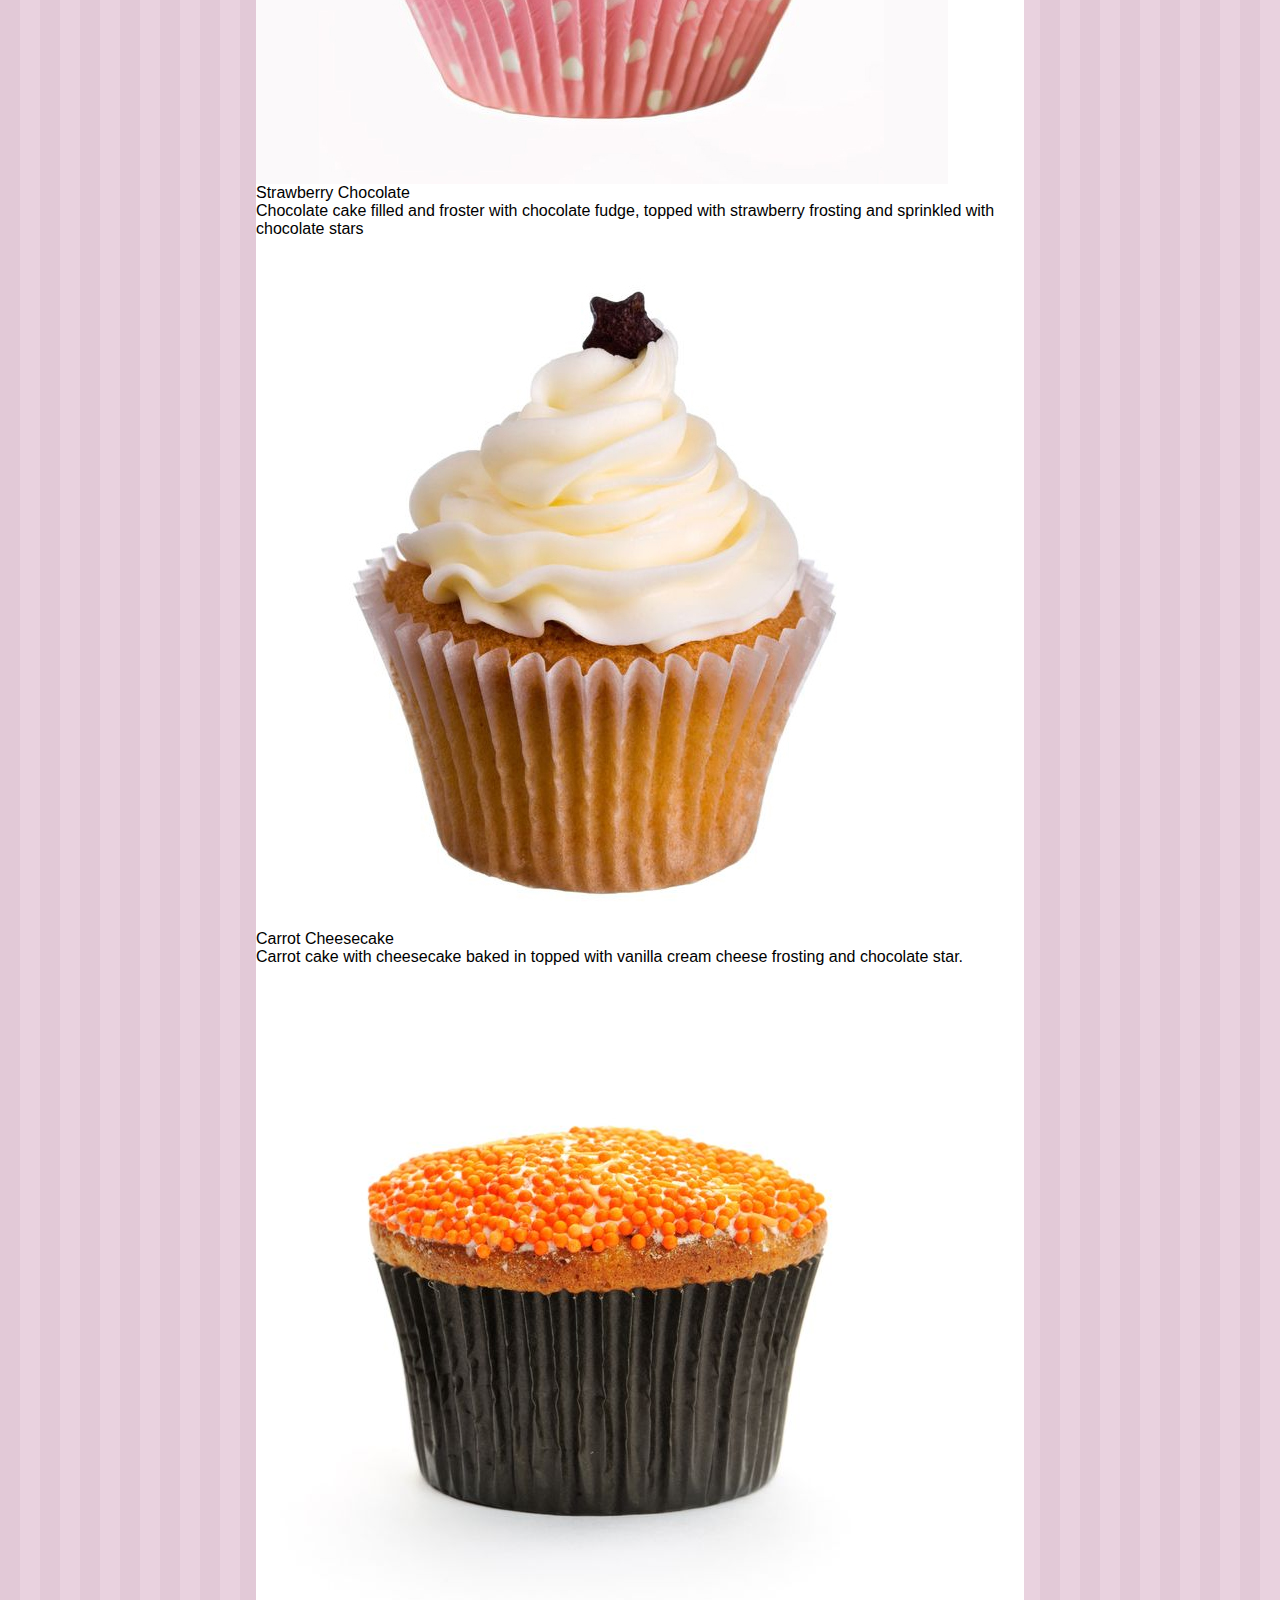
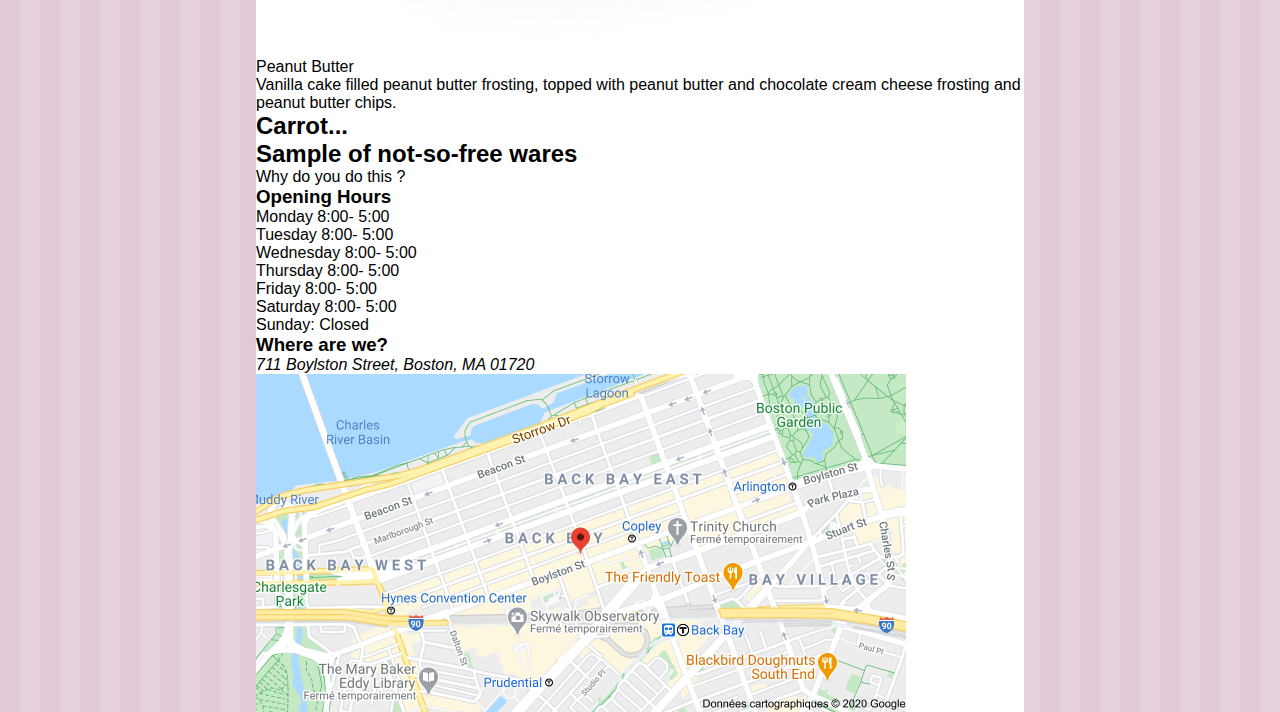
==== commit 6604aac2: "suite cours" ====
--- a/index_arnold.html
+++ b/index_arnold.html
@@ -11,7 +11,9 @@
     <title>SITE CUPCAKES</title>
 </head>
 <body>
-    <!-- en-tête -->
+    
+    <div class="container">
+        <!-- en-tête -->
     <header class="">
         <img src="img/logo.png" alt="logo cupcakes">
         <div>
@@ -24,7 +26,7 @@
     <!-- fin en-tête -->
 
     <!-- conteneur : contenu princpal -->
-    <main class="container">
+    <main class="">
         <section class="">
             <h2>100 cupckaes a day</h2>
             <p>Every day we make 100 cupcakes of a special flavor not on the menu. Order it by name & it's free! You have to act fast though, when all 100 are gone the deal is done for the day. (Limit 1 per customer.) </p>
@@ -96,6 +98,7 @@
     </main>
     <!-- fin conteneur -->
       
+    </div>
     
 
 </body>
